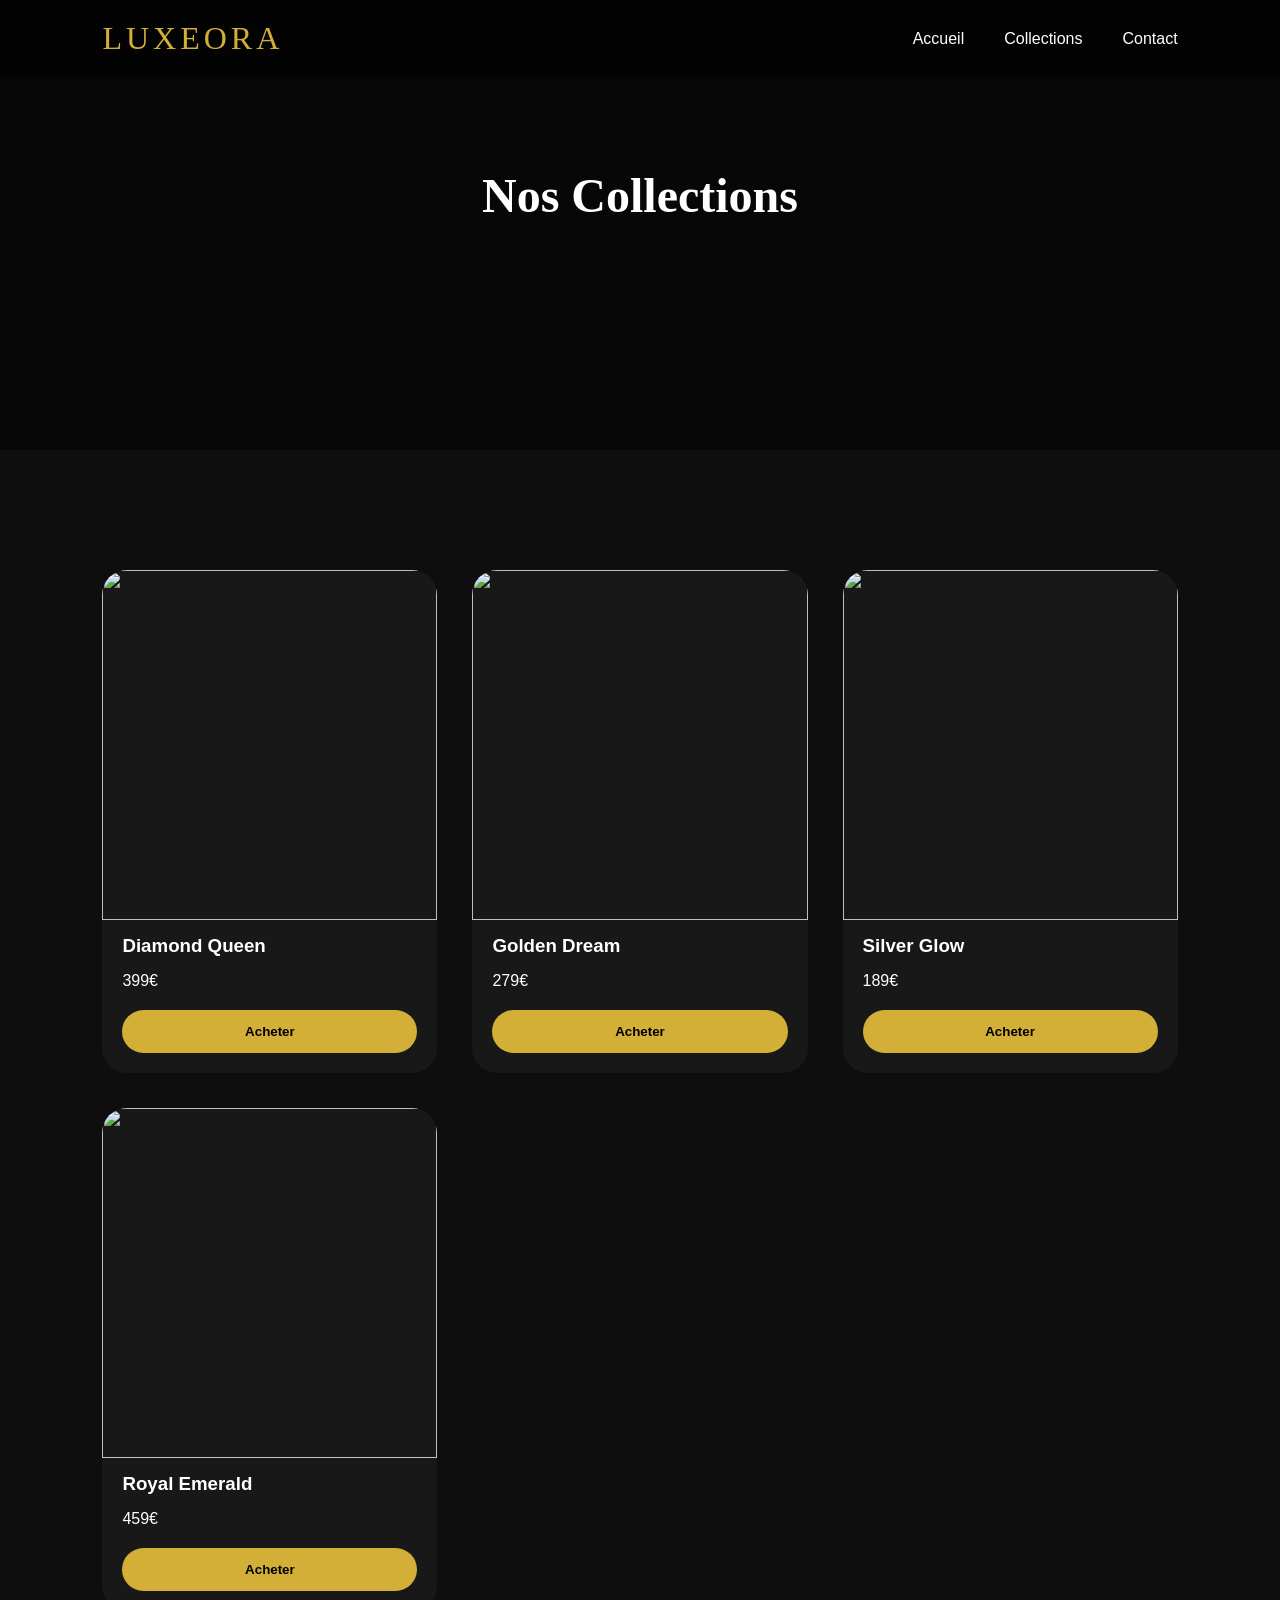
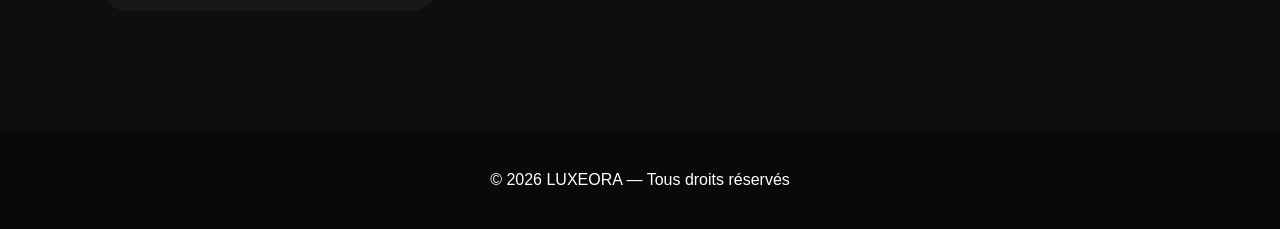
==== collection.html @ fcef18dc "site bijouterie" ====
<!DOCTYPE html>
<html lang="fr">
<head>
    <meta charset="UTF-8">
    <meta name="viewport" content="width=device-width, initial-scale=1.0">
    <title>Collections | LUXEORA</title>

    <link rel="stylesheet" href="style.css">
</head>
<body>

<header>
    <nav class="navbar">

        <div class="logo">LUXEORA</div>

        <ul class="nav-links">
            <li><a href="index.html">Accueil</a></li>
            <li><a href="collection.html">Collections</a></li>
            <li><a href="contact.html">Contact</a></li>
        </ul>

        <div class="menu-toggle">☰</div>

    </nav>
</header>

<section class="page-banner">
    <h1>Nos Collections</h1>
</section>

<section class="products-section">

    <div class="products-grid">

        <div class="product-card">
            <img src="https://images.unsplash.com/photo-1602173574767-37ac01994b2a?q=80&w=1200">
            <h3>Diamond Queen</h3>
            <p>399€</p>
            <button>Acheter</button>
        </div>

        <div class="product-card">
            <img src="https://images.unsplash.com/photo-1588444837495-c6cfeb53f32d?q=80&w=1200">
            <h3>Golden Dream</h3>
            <p>279€</p>
            <button>Acheter</button>
        </div>

        <div class="product-card">
            <img src="https://images.unsplash.com/photo-1617038260897-41a1f14a8ca0?q=80&w=1200">
            <h3>Silver Glow</h3>
            <p>189€</p>
            <button>Acheter</button>
        </div>

        <div class="product-card">
            <img src="https://images.unsplash.com/photo-1611085583191-a3b181a88401?q=80&w=1200">
            <h3>Royal Emerald</h3>
            <p>459€</p>
            <button>Acheter</button>
        </div>

    </div>

</section>

<footer>
    <p>© 2026 LUXEORA — Tous droits réservés</p>
</footer>

<script src="script.js"></script>

</body>
</html>
---- style.css ----
*{
    margin:0;
    padding:0;
    box-sizing:border-box;
}

body{
    font-family:'Poppins',sans-serif;
    background:#0e0e0e;
    color:white;
    overflow-x:hidden;
}

img{
    width:100%;
    display:block;
}

.navbar{
    position:fixed;
    width:100%;
    top:0;
    left:0;

    display:flex;
    justify-content:space-between;
    align-items:center;

    padding:20px 8%;

    background:rgba(0,0,0,0.5);
    backdrop-filter:blur(10px);

    z-index:1000;
}

.logo{
    font-size:2rem;
    font-family:'Cormorant Garamond',serif;
    color:#d4af37;
    letter-spacing:4px;
}

.nav-links{
    display:flex;
    list-style:none;
    gap:40px;
}

.nav-links a{
    color:white;
    text-decoration:none;
    transition:0.4s;
    position:relative;
}

.nav-links a::after{
    content:'';
    width:0;
    height:2px;
    background:#d4af37;
    position:absolute;
    bottom:-5px;
    left:0;
    transition:0.4s;
}

.nav-links a:hover::after{
    width:100%;
}

.nav-links a:hover{
    color:#d4af37;
}

.hero{
    height:100vh;
    background:url('https://images.unsplash.com/photo-1515562141207-7a88fb7ce338?q=80&w=1600') center/cover;
    display:flex;
    align-items:center;
    justify-content:center;
    position:relative;
}

.overlay{
    position:absolute;
    inset:0;
    background:rgba(0,0,0,0.45);
}

.hero-content{
    position:relative;
    text-align:center;
    z-index:2;
    animation:fadeUp 1.5s ease;
}

.hero-content h1{
    font-size:5rem;
    margin-bottom:20px;
    font-family:'Cormorant Garamond',serif;
}

.hero-content p{
    font-size:1.2rem;
    margin-bottom:30px;
}

.btn{
    display:inline-block;
    padding:15px 40px;
    background:#d4af37;
    color:black;
    text-decoration:none;
    border-radius:50px;
    font-weight:600;
    transition:0.4s;
}

.btn:hover{
    transform:translateY(-5px) scale(1.05);
    box-shadow:0 15px 35px rgba(212,175,55,0.5);
}

.featured,
.products-section{
    padding:120px 8%;
}

.featured h2,
.page-banner h1{
    text-align:center;
    font-size:3rem;
    margin-bottom:60px;
    font-family:'Cormorant Garamond',serif;
}

.products-grid{
    display:grid;
    grid-template-columns:repeat(auto-fit,minmax(280px,1fr));
    gap:35px;
}

.product-card{
    background:#181818;
    border-radius:25px;
    overflow:hidden;
    transition:0.5s;
}

.product-card:hover{
    transform:translateY(-10px);
    box-shadow:0 20px 40px rgba(212,175,55,0.2);
}

.product-card img{
    height:350px;
    object-fit:cover;
    transition:0.5s;
}

.product-card:hover img{
    transform:scale(1.08);
}

.product-card h3,
.product-card p{
    padding:15px 20px 0;
}

.product-card button{
    margin:20px;
    width:calc(100% - 40px);

    padding:14px;

    border:none;
    border-radius:50px;

    background:#d4af37;

    cursor:pointer;

    font-weight:600;

    transition:0.4s;
}

.product-card button:hover{
    transform:scale(1.03);
    background:white;
}

.luxury-section{
    display:grid;
    grid-template-columns:1fr 1fr;
    gap:60px;
    align-items:center;

    padding:100px 8%;
}

.luxury-text h2{
    font-size:3rem;
    margin-bottom:25px;
    font-family:'Cormorant Garamond',serif;
}

.luxury-text p{
    line-height:1.8;
    margin-bottom:30px;
}

.page-banner{
    height:50vh;
    display:flex;
    align-items:center;
    justify-content:center;

    background:
    linear-gradient(rgba(0,0,0,0.5),rgba(0,0,0,0.5)),
    url('https://images.unsplash.com/photo-1588444837495-c6cfeb53f32d?q=80&w=1600') center/cover;
}

.contact-section{
    padding:120px 8%;
    display:flex;
    justify-content:center;
}

.contact-form{
    width:100%;
    max-width:700px;

    display:flex;
    flex-direction:column;
    gap:20px;
}

.contact-form input,
.contact-form textarea{
    padding:18px;
    border-radius:15px;

    border:1px solid #333;

    background:#181818;
    color:white;

    font-size:1rem;
}

.contact-form textarea{
    height:180px;
    resize:none;
}

.contact-form button{
    padding:18px;
    border:none;
    border-radius:50px;
    background:#d4af37;
    font-weight:600;
    cursor:pointer;
    transition:0.4s;
}

.contact-form button:hover{
    transform:translateY(-5px);
    background:white;
}

footer{
    text-align:center;
    padding:40px;
    background:#090909;
}

.menu-toggle{
    display:none;
    font-size:2rem;
    cursor:pointer;
}

@keyframes fadeUp{

    from{
        opacity:0;
        transform:translateY(40px);
    }

    to{
        opacity:1;
        transform:translateY(0);
    }
}

@media(max-width:900px){

    .hero-content h1{
        font-size:3rem;
    }

    .luxury-section{
        grid-template-columns:1fr;
    }

    .nav-links{
        position:absolute;
        top:80px;
        right:-100%;

        flex-direction:column;

        background:#111;

        width:250px;

        padding:30px;

        transition:0.4s;
    }

    .nav-links.active{
        right:0;
    }

    .menu-toggle{
        display:block;
    }
}
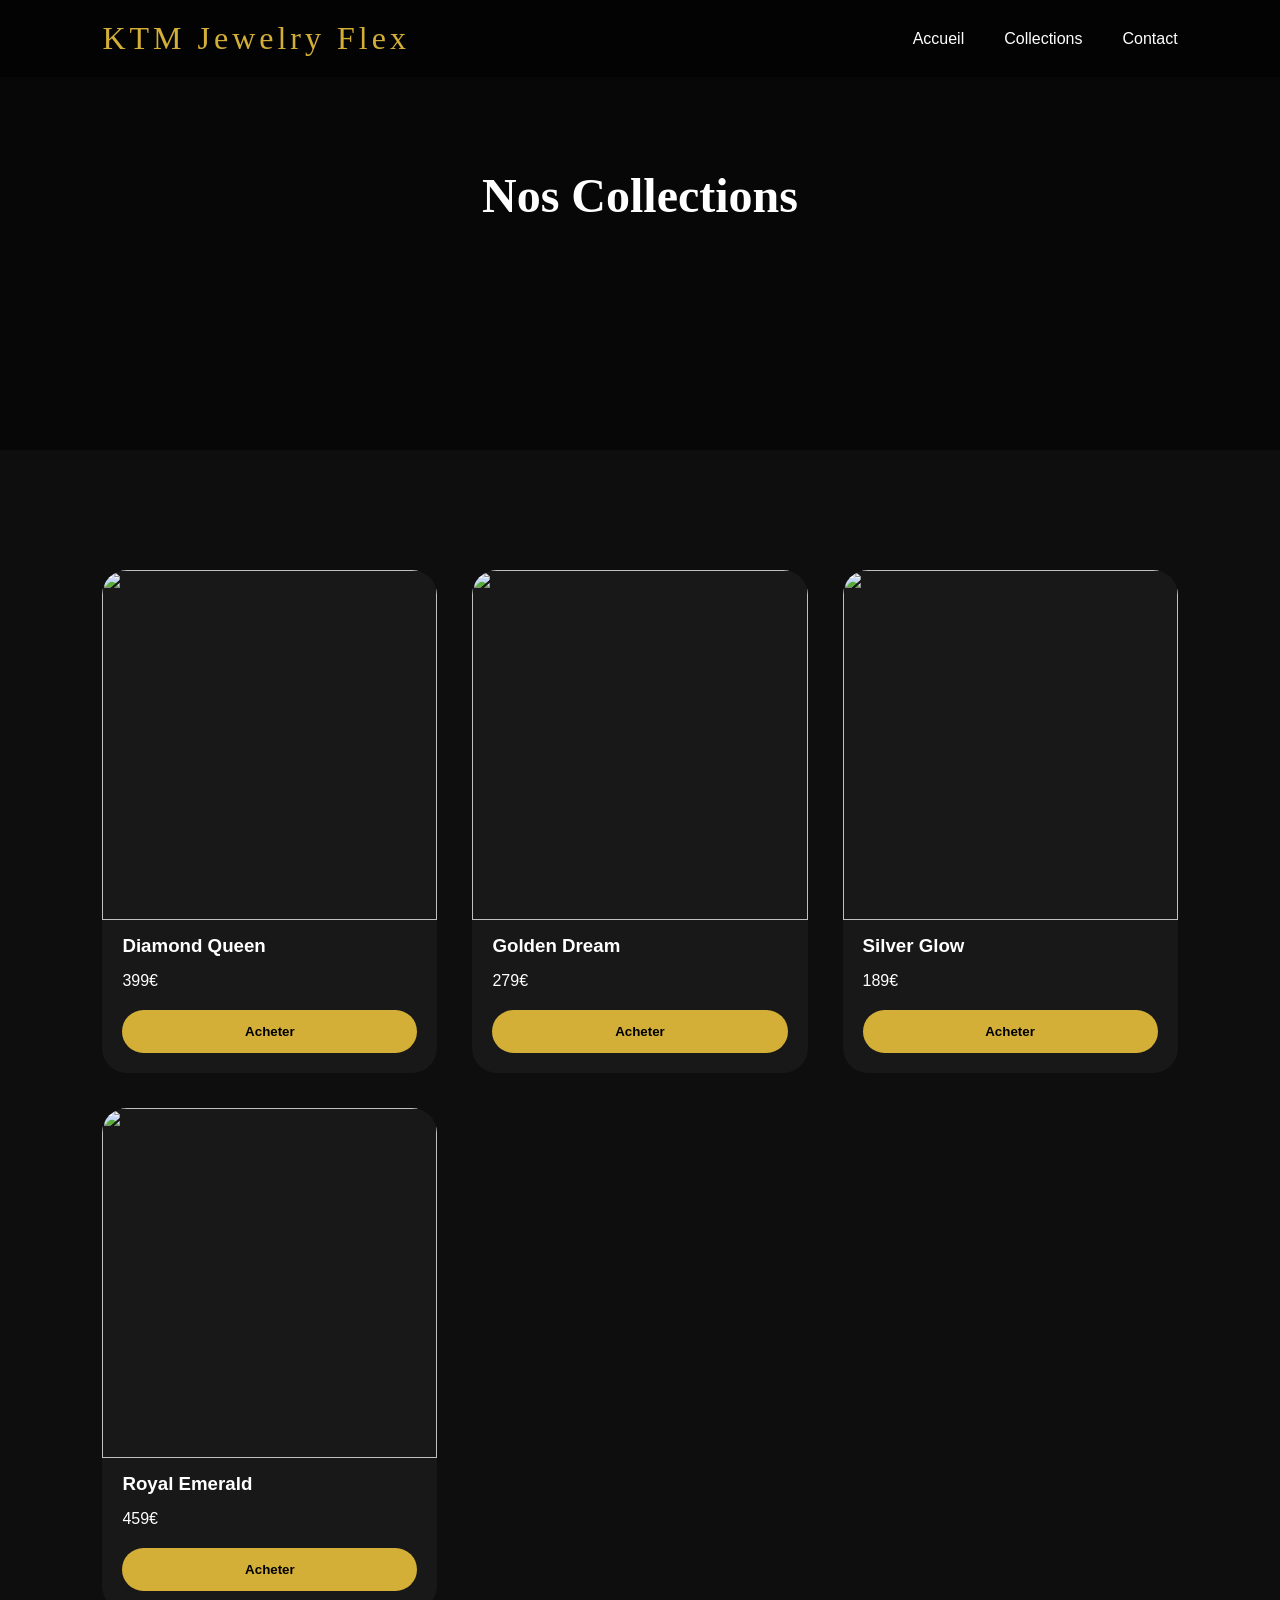
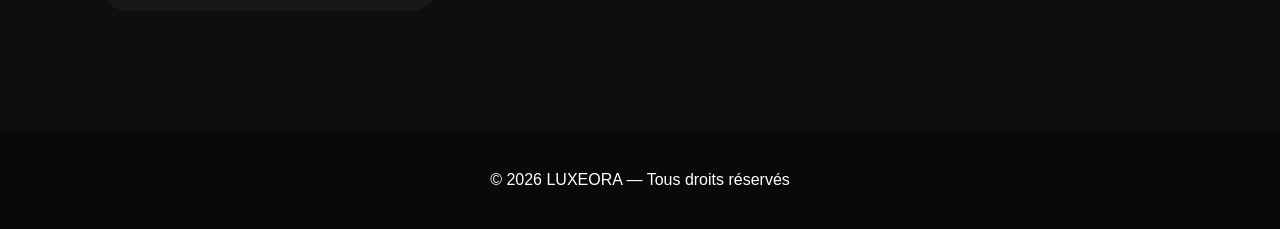
==== commit dec1d9a1: "first commit" ====
--- a/collection.html
+++ b/collection.html
@@ -3,7 +3,7 @@
 <head>
     <meta charset="UTF-8">
     <meta name="viewport" content="width=device-width, initial-scale=1.0">
-    <title>Collections | LUXEORA</title>
+    <title>Collections | KTM Jewelry Flex</title>
 
     <link rel="stylesheet" href="style.css">
 </head>
@@ -12,7 +12,7 @@
 <header>
     <nav class="navbar">
 
-        <div class="logo">LUXEORA</div>
+        <div class="logo">KTM Jewelry Flex</div>
 
         <ul class="nav-links">
             <li><a href="index.html">Accueil</a></li>
--- a/style.css
+++ b/style.css
@@ -219,7 +219,7 @@
 
     background:
     linear-gradient(rgba(0,0,0,0.5),rgba(0,0,0,0.5)),
-    url('https://images.unsplash.com/photo-1588444837495-c6cfeb53f32d?q=80&w=1600') center/cover;
+    url('123.jpeg') center/cover;
 }
 
 .contact-section{
